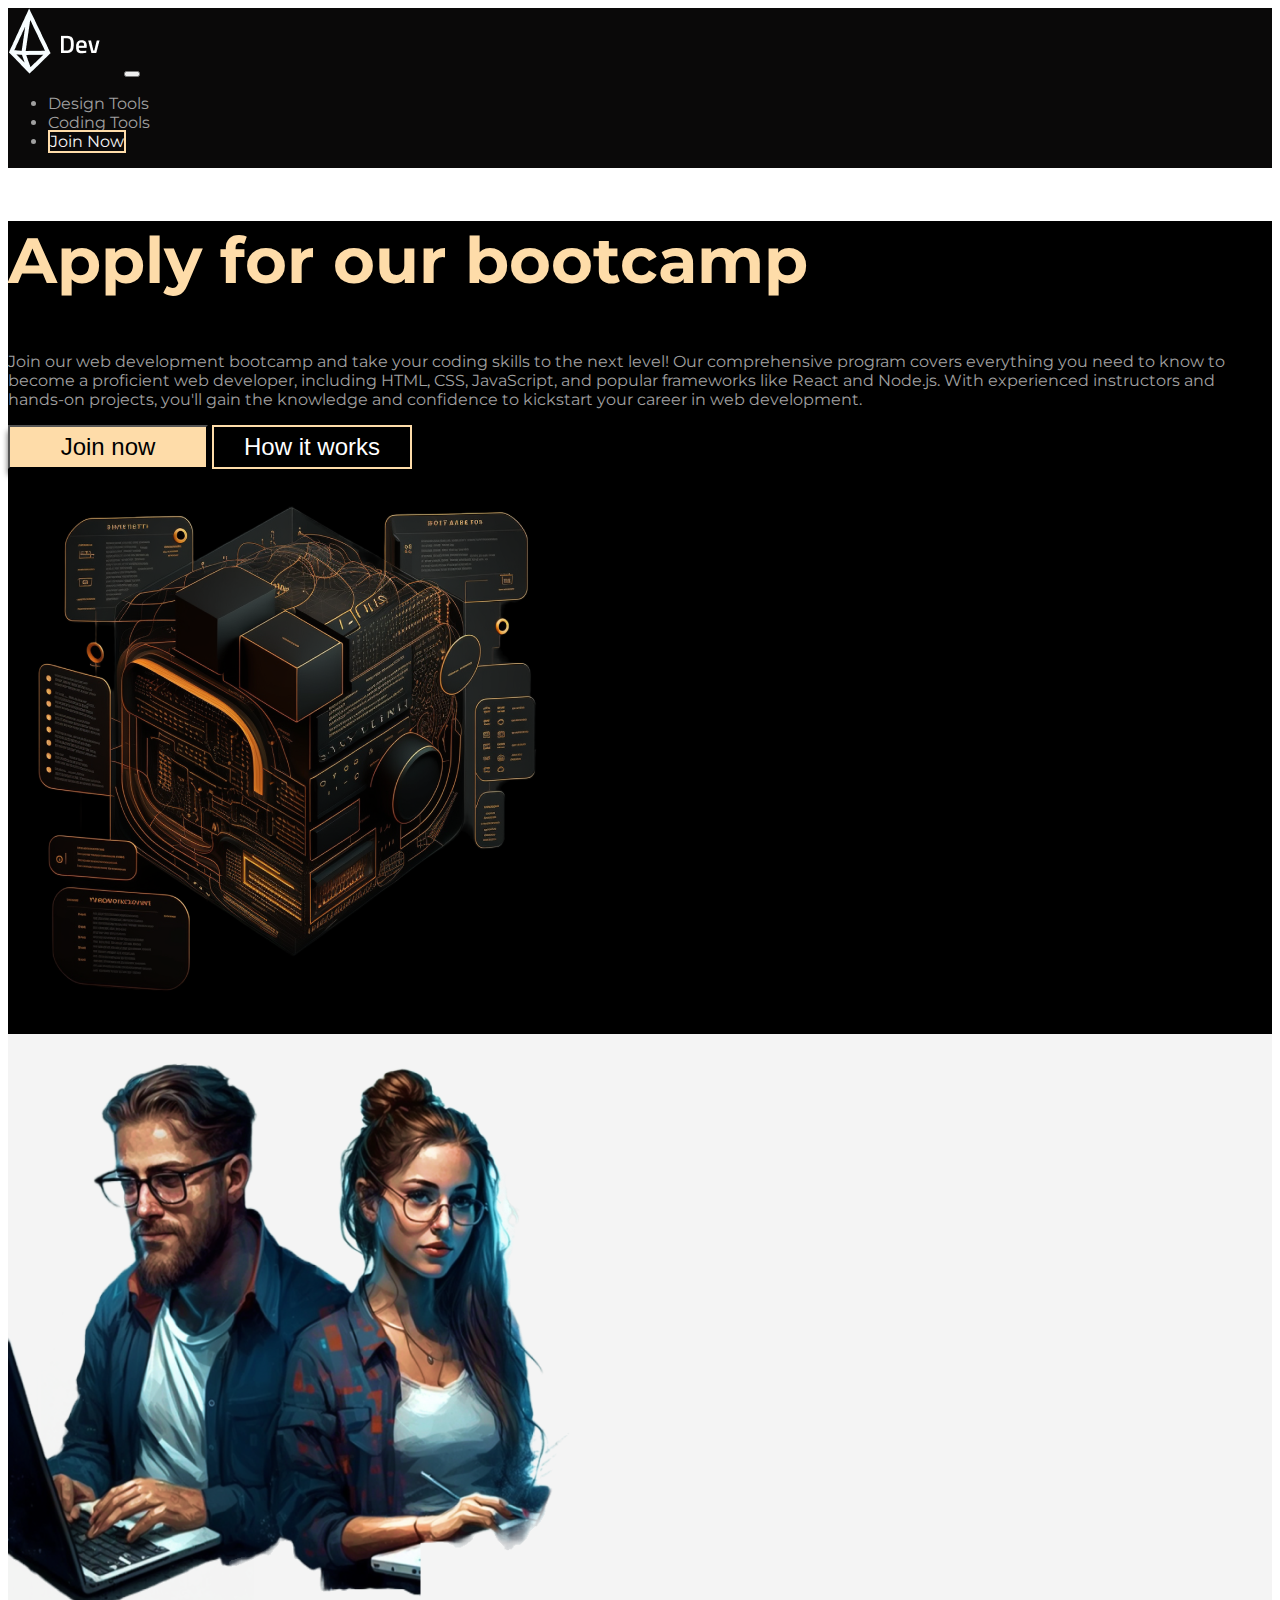
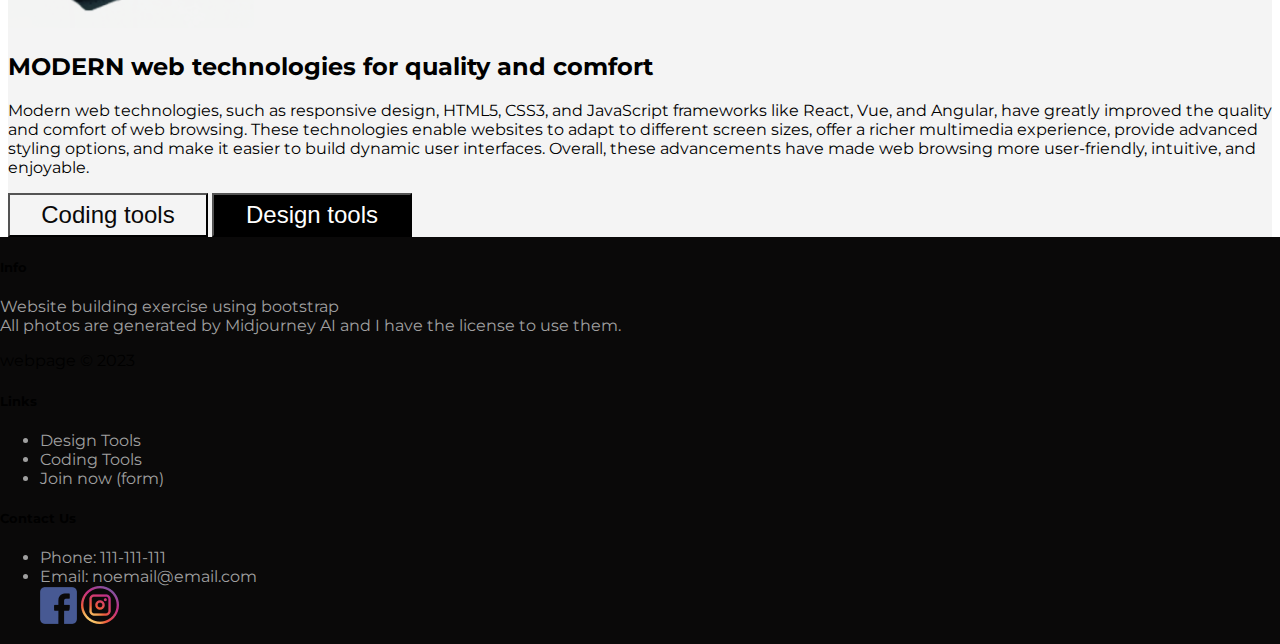
==== index.html @ 980ef247 "bootstrap excercise" ====
<!DOCTYPE html>
<html lang="en">
<head>
  <meta charset="UTF-8">
  <meta name="viewport" content="width=device-width, initial-scale=1.0">
  <link href="https://fonts.googleapis.com/css2?family=Bebas+Neue&family=Montserrat&family=Poppins:wght@300&family=Roboto:wght@400;500;700&family=Tillana:wght@400;500;600;700&display=swap" rel="stylesheet">
  <!-- Bootstrap CSS -->
  <link href="https://cdn.jsdelivr.net/npm/bootstrap@5.2.3/dist/css/bootstrap.min.css" rel="stylesheet" integrity="sha384-rbsA2VBKQhggwzxH7pPCaAqO46MgnOM80zW1RWuH61DGLwZJEdK2Kadq2F9CUG65" crossorigin="anonymous">
  <link rel="stylesheet" href="styles/style.css">
  <title>My Website</title>
</head>

<body>
  <nav class="navbar navbar-expand-md">
    <div class="container-xxl">
      <a href="index.html" class="navbar-brand">
        <img src="images/Group 2.png" alt="">
      </a>
  
      <!-- Toggle for navbar -->
      <button class="navbar-toggler" type="button" data-bs-toggle="collapse" data-bs-target="#main-nav" aria-controls="main-nav" aria-expanded="false" aria-label="Toggle navigation">
        <span class="navbar-toggler-icon" id="toggler-icon"></span>
      </button>
  
      <div class="collapse navbar-collapse justify-content-center" id="main-nav">
        <ul class="navbar-nav ms-auto">
          <li class="nav-item">
            <a href="pages/designTools.html" class="nav-link">Design Tools</a>
          </li>

          <li class="nav-item">
            <a href="pages/codeTools.html" class="nav-link">Coding Tools</a>
          </li>

          <li class="nav-item">
            <a href="pages/form.html" class="nav-link last-item">Join Now</a>
          </li>
        </ul>
      </div>
  </nav>
  
  


    <section class="container-fluid py-5 hero-section">
      <div class="container">
        <div class="row align-items-center">
          <div class="col-md-6 mb-4" id="col-left-up">
            <h2 class="mt-5" id="header-left">Apply for our bootcamp</h2>
            <p class="text-justify intro-text mt-5 mb-5" style="--d: 0s">Join our web development bootcamp and take your coding skills to the next level! Our comprehensive program covers everything you need to know to become a proficient web developer, including HTML, CSS, JavaScript, and popular frameworks like React and Node.js. With experienced instructors and hands-on projects, you'll gain the knowledge and confidence to kickstart your career in web development.</p>
            <button class="left-1"><a href="pages/form.html">Join now</a></button>
            <button class="left-2"><a href="pages/form.html">How it works</a></button>
          </div>
          <div class="col-md-6 col-sm-12 text-center" id="image-right">
            <img id="cube_img" src="images/Oma projekti 1.png" alt="">
          </div>
        </div>
      </div>
    </section>



    <section class="container-fluid py-5 bottom-section">
      <div class="container">
        <div class="row align-items-center">
          <div class="col-md-6 col-sm-12 text-center" id="image-left">
            <img src="images/man_woman_img.png" alt="">
          </div>
          <div class="col-md-6 col-sm-12 mb-4 mb-md-0">
            <h2 class="mt-5" id="header-left-2"> <span class="text-warning">MODERN</span> web technologies for quality and comfort</h2>
            <p class="text-justify text-section-2 mt-5 mb-5">Modern web technologies, such as responsive design, HTML5, CSS3, and JavaScript frameworks like React, Vue, and Angular, have greatly improved the quality and comfort of web browsing. These technologies enable websites to adapt to different screen sizes, offer a richer multimedia experience, provide advanced styling options, and make it easier to build dynamic user interfaces. Overall, these advancements have made web browsing more user-friendly, intuitive, and enjoyable.</p>
            <button class="left-3"><a href="pages/codeTools.html">Coding tools</a></button>
            <button class="left-4"><a href="pages/designTools.html">Design tools</a></button>
          </div>

        </div>
      </div>
    </section>



    <footer class="w-100">
      <div class="container my-5">
        <div class="row">
          <div class="col-md-6">
            <h5 class="text-warning">Info</h5>
            <p class="footer-text">Website building exercise using bootstrap <br> 
            All photos are generated by Midjourney AI and I have the license to use them.</p>
            <p class="text-warning">webpage &copy; 2023</p>
          </div>
          <div class="col-md-3">
            <h5 class="text-warning">Links</h5>
            <ul class="list-unstyled">
              <li><a href="pages/designTools.html">Design Tools</a></li>
              <li><a href="pages/codeTools.html">Coding Tools</a></li>
              <li><a href="pages/form.html">Join now (form)</a></li>
            </ul>
          </div>
  
  
          <div class="col-md-3">
            <h5 class="text-warning">Contact Us</h5>
            <ul class="list-unstyled">
              <li>Phone: 111-111-111</li>
              <li>Email: noemail@email.com</li>
              <div class="socials pt-4">
                <a href="https://www.facebook.com" target="_blank"><img class="px-2" src="../images/fbicon.png" alt=""></a>
                <a href="https://www.instagram.com" target="_blank"><img class="px-2" src="../images/igicon.png" alt=""><a>
              </div>
            </ul>
          </div>
        </div>
      </div>
    </footer>



    <script src="https://cdn.jsdelivr.net/npm/bootstrap@5.2.3/dist/js/bootstrap.bundle.min.js" integrity="sha384-kenU1KFdBIe4zVF0s0G1M5b4hcpxyD9F7jL+jjXkk+Q2h455rYXK/7HAuoJl+0I4" crossorigin="anonymous"></script>
</body>
</html>
---- styles/style.css ----
*{
    box-sizing: border-box;
}

body {
  font-family: 'Montserrat', sans-serif;
}


.navbar {
  background-color: #0A0909;
}

.navbar .navbar-nav .nav-link.active {
  color: #FEDCA9;
}

.nav-link {
  color: #A0A0A0;
}

.nav-link:hover {
  color: #FEDCA9;
}

.left-1 a {
  color: black;
}


.last-item {
  color: whitesmoke;
}

.hero-section {
  background-color: black;
}

#image-right, #image-left, #header-left-2{
  overflow: hidden;
}

#header-left {
  font-size: 4rem;
  color: #FEDCA9;
  overflow: hidden;
}

.left-2 {
  padding: 6px 20px;
  width: 200px;
  border: 2px solid #FEDCA9;
  cursor: pointer;
  background-color: transparent;
  color: whitesmoke;
  font-size: 1.5em;
  box-shadow: 0 6px 6px rgba(0, 0, 0, 0.6);

}

.left-1 {
  padding: 6px 20px;
  width: 200px;
  cursor: pointer;
  background-color: #FEDCA9;
  color: black;
  font-size: 1.5em;
  box-shadow: 0 6px 6px rgba(0, 0, 0, 0.6);
}

.left-2 a {
  color: white;
}

.left-3 {
  padding: 6px 20px;
  width: 200px;
  color: black;
  background-color: transparent;
  font-size: 1.5em;

}

.left-3 a {
  color: #0A0909;
}

.left-4 {
  padding: 6px 20px;
  width: 200px;
  background-color: black;
  font-size: 1.5em;
}

.left-4 a {
  color: white;
}

button:hover {
  background-color: #f8b146;
}

.last-item {
  border: 2px solid #FEDCA9;
}

.bottom-section {
  background-color: #f4f4f4;
  text-align: left;
}

footer {
  background-color: #0A0909;
  position: absolute;
  left: 0;
  right: 0;
}

.intro-text {
  color: #A0A0A0;
}

.text-section-2 {
  color: #000;
}

li {
  color: #A0A0A0;
}

.card {
  height: 300px;
}

.btn-card-1, .btn-card-2, .btn-card-3, .btn-card-4 {
  background-color:#0A0909;
  color: #FEDCA9;
}


.btn-card-1:hover, .btn-card-2:hover, .btn-card-3:hover, .btn-card-4:hover {
  background-color:whitesmoke;
  color: #000;
}


/* animation img */
@keyframes zoom {
  0% {
    transform: scale(1);
  }
  50% {
    transform: scale(1.1);
  }
  100% {
    transform: scale(1);
  }
}

/* Apply the animation to the element */
#image-right img {
  animation-name: zoom;
  animation-duration: 2s;
  animation-iteration-count: infinite;
  animation-direction: alternate;
  animation-timing-function: ease-in-out;
}


/* animation header */
@keyframes slide-in {
  0% {
    transform: translateX(-100%);
    opacity: 0;
  }
  100% {
    transform: translateX(0);
    opacity: 1;
  }
}

/* Apply the animation to the element */
#header-left {
  animation-name: slide-in;
  animation-duration: 1s;
  animation-delay: 0.5s;
  animation-fill-mode: forwards;
}

.card {
  transition: transform 0.5s;
}

.card:hover {
  transform: scale(1.05);
}



a {
  text-decoration: none;
  color: #A0A0A0;
}

.footer-text {
  color: #A0A0A0;

}


.card-container {
  background-color: black;
}

.card {
  background-color: #f4f4f4;
  opacity: 0.8;
}

.card:hover {
  background-color: #FEDCA9;
  color: #0A0909;
}

.design-tools-header {
  background-color: #000;
  font-size: 4rem;
  color: whitesmoke;
}


.card-title {
  font-size: 2rem;
}

.navbar {
  border-bottom: 1px solid transparent;
  transition: border-bottom-color 0.2s ease-in-out;
}

.navbar:hover {
  border-bottom-color: #FEDCA9;
}

.accordion-container {
  background-color: #000;
  padding-bottom: 5rem;
  padding-top: 5rem;

}

.accordion-header {
  background-color: #212121;
  border: 1px solid #FEDCA9;
  box-shadow: none;
  font-weight: 600;
  margin: 0;
  padding: 1rem;
}


.accordion-button {
  font-size: 1.5rem;
}



.accordion-item:first-child .accordion-button {
  border-radius: 0.5rem 0.5rem 0 0;
}

.accordion-item:last-child .accordion-button {
  border-radius: 0 0 0.5rem 0.5rem;
}

.accordion-body {
  background-color: #1E1E1E;
  color: whitesmoke;
  border: 1px solid #FEDCA9;
  border-radius: 0 0 0.5rem 0;
}

footer li a:hover {
  color: whitesmoke;
}




@media screen and (max-width: 1200px) {


  .last-item {
    border: none;
    color: #A0A0A0;
  }

  #header-left {
    font-size: 2.8rem;

  }

  .col-left-up {
    align-items: center;
  }

  img {
    max-width: 370px;
  }


  #smash-text {
    padding-left: 2rem;
    
  }



}

@media screen and (max-width: 770px) {
  .card-text {
    font-size: 1rem;
  }
  
  .card-title {
    font-size: 1.2rem;
  }

  .btn-card-1, .btn-card-2, .btn-card-3, .btn-card-4 {
    
    font-size: 0.8rem;
  }

  #cube_img {
    display: none;
  }
}


@media screen and (max-width: 500px) {
  img {
    max-width: 300px;
    margin-top: 2rem;
  }

  #header-left {
    font-size: 2rem;
  }

  .left-1, .left-2, .left-3, .left-4 {
    width: 140px;
    font-size: 12px;
  }

  .card-text {
    font-size: 0.9rem;
  }

  .design-tools-header {
    font-size: 2rem;
  }
}
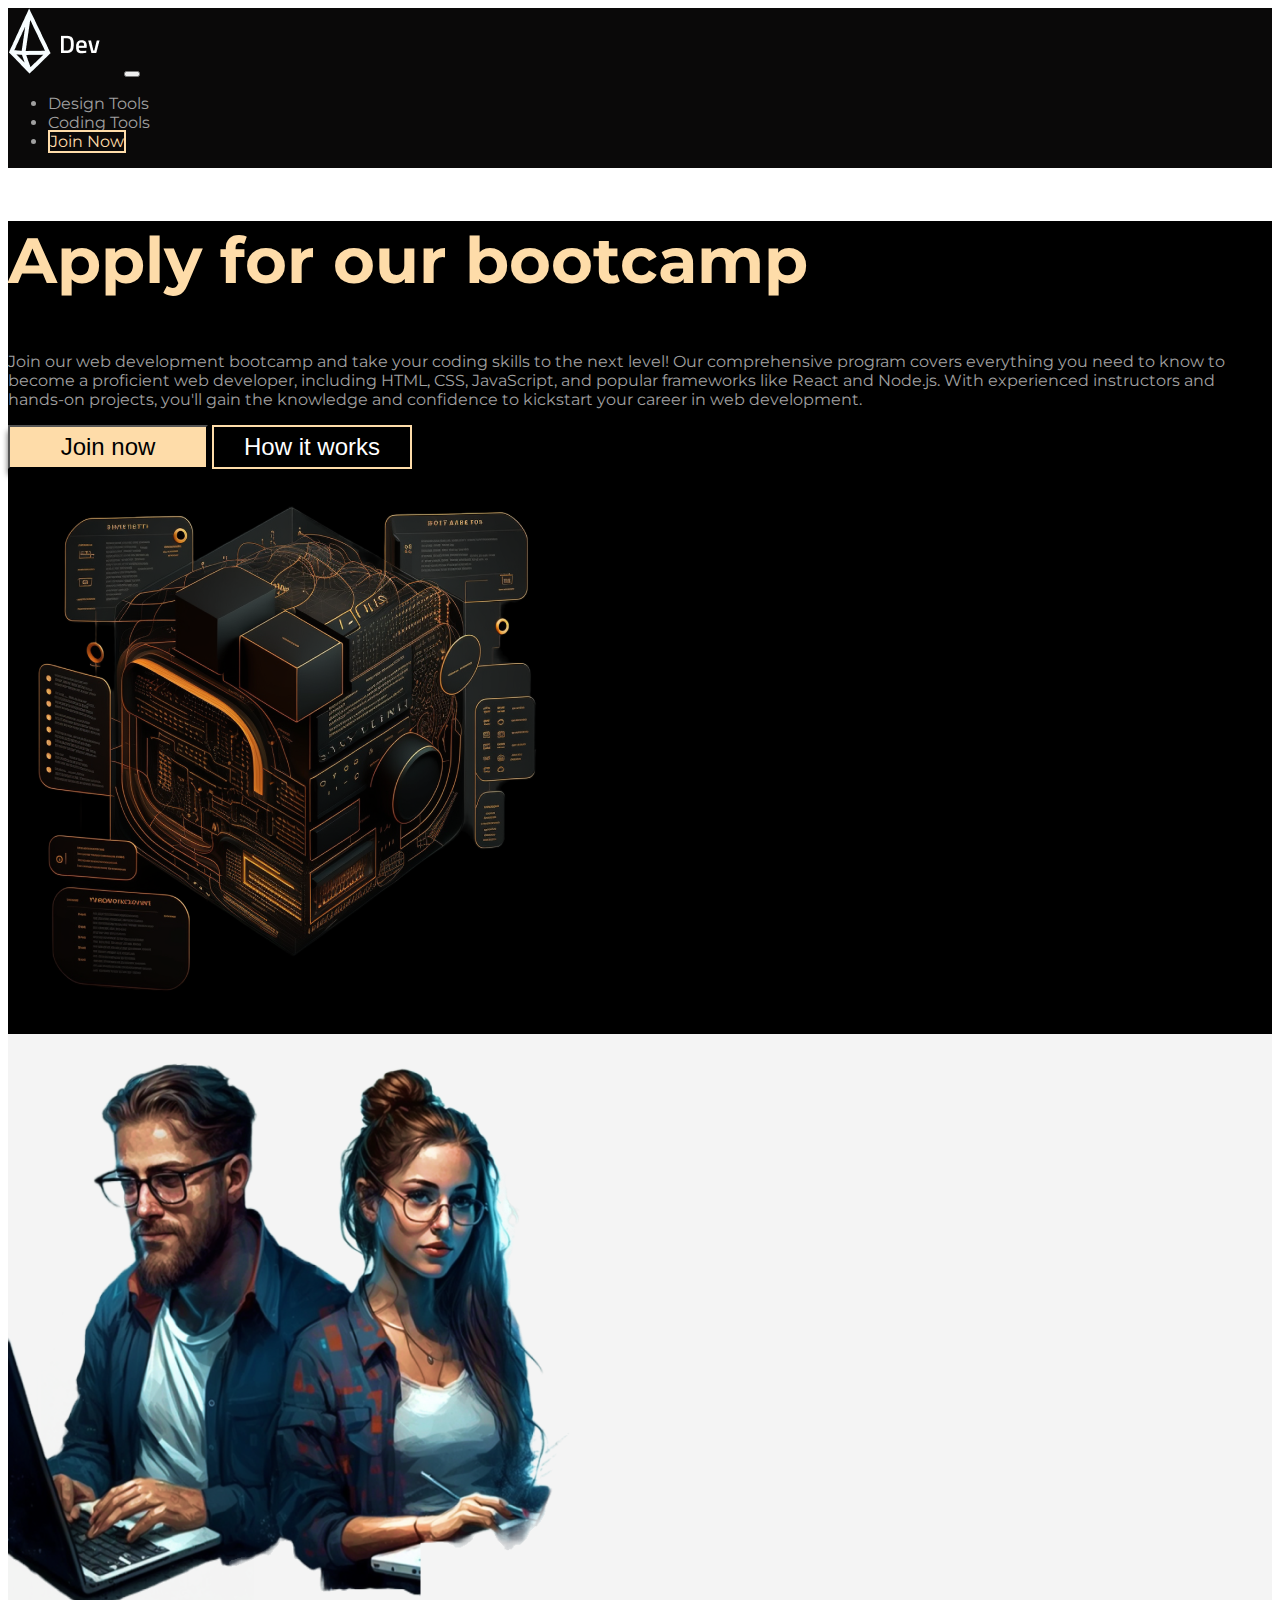
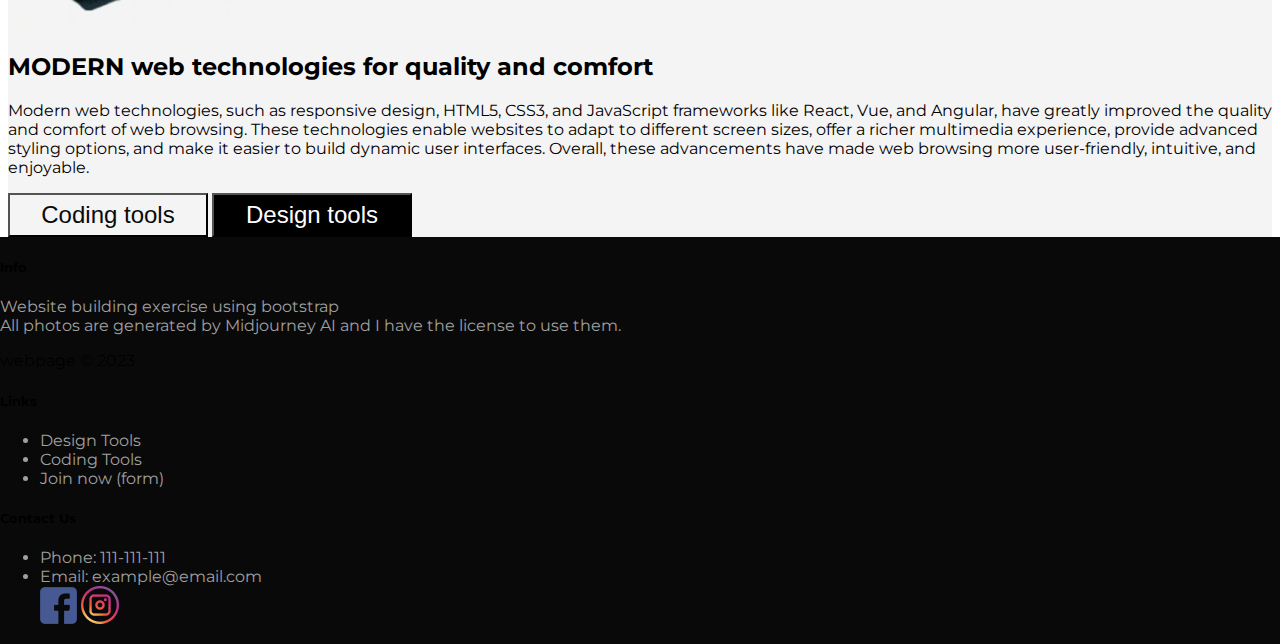
==== commit 9aee153f: "Added comments and made the code more readable" ====
--- a/index.html
+++ b/index.html
@@ -11,110 +11,125 @@
 </head>
 
 <body>
-  <nav class="navbar navbar-expand-md">
-    <div class="container-xxl">
+
+<!-- navbar -->
+<nav class="navbar navbar-expand-md">
+  <div class="container-xxl">
       <a href="index.html" class="navbar-brand">
-        <img src="images/Group 2.png" alt="">
+          <img src="images/Group 2.png" alt="">
       </a>
-  
+
       <!-- Toggle for navbar -->
       <button class="navbar-toggler" type="button" data-bs-toggle="collapse" data-bs-target="#main-nav" aria-controls="main-nav" aria-expanded="false" aria-label="Toggle navigation">
-        <span class="navbar-toggler-icon" id="toggler-icon"></span>
+          <span class="navbar-toggler-icon"></span>
       </button>
-  
+
       <div class="collapse navbar-collapse justify-content-center" id="main-nav">
-        <ul class="navbar-nav ms-auto">
-          <li class="nav-item">
-            <a href="pages/designTools.html" class="nav-link">Design Tools</a>
-          </li>
+          <ul class="navbar-nav ms-auto">
+              <li class="nav-item">
+                  <a href="pages/designTools.html" class="nav-link">Design Tools</a>
+              </li>
 
-          <li class="nav-item">
-            <a href="pages/codeTools.html" class="nav-link">Coding Tools</a>
-          </li>
+              <li class="nav-item">
+                  <a href="pages/codeTools.html" class="nav-link">Coding Tools</a>
+              </li>
 
-          <li class="nav-item">
-            <a href="pages/form.html" class="nav-link last-item">Join Now</a>
-          </li>
-        </ul>
+              <li class="nav-item">
+                  <a href="pages/form.html" class="nav-link nav-link active last-item">Join Now</a>
+              </li>
+          </ul>
       </div>
-  </nav>
+  </div>
+</nav>
   
   
 
-
-    <section class="container-fluid py-5 hero-section">
-      <div class="container">
-        <div class="row align-items-center">
-          <div class="col-md-6 mb-4" id="col-left-up">
-            <h2 class="mt-5" id="header-left">Apply for our bootcamp</h2>
-            <p class="text-justify intro-text mt-5 mb-5" style="--d: 0s">Join our web development bootcamp and take your coding skills to the next level! Our comprehensive program covers everything you need to know to become a proficient web developer, including HTML, CSS, JavaScript, and popular frameworks like React and Node.js. With experienced instructors and hands-on projects, you'll gain the knowledge and confidence to kickstart your career in web development.</p>
-            <button class="left-1"><a href="pages/form.html">Join now</a></button>
-            <button class="left-2"><a href="pages/form.html">How it works</a></button>
-          </div>
-          <div class="col-md-6 col-sm-12 text-center" id="image-right">
-            <img id="cube_img" src="images/Oma projekti 1.png" alt="">
-          </div>
-        </div>
+<!-- Hero section top -->
+<section class="container-fluid py-5 hero-section">
+  <div class="container">
+    <div class="row align-items-center">
+      <div class="col-md-6 mb-4" id="col-left-up">
+        <h2 class="mt-5" id="header-left">Apply for our bootcamp</h2>
+        <p class="text-justify intro-text mt-5 mb-5" style="--d: 0s">
+          Join our web development bootcamp and take your coding skills to the next level! 
+          Our comprehensive program covers everything you need to know to become a proficient web developer, 
+          including HTML, CSS, JavaScript, and popular frameworks like React and Node.js. 
+          With experienced instructors and hands-on projects, you'll gain the knowledge and confidence 
+          to kickstart your career in web development.
+        </p>
+        <button class="left-1"><a href="pages/form.html">Join now</a></button>
+        <button class="left-2"><a href="pages/form.html">How it works</a></button>
       </div>
-    </section>
+      <div class="col-md-6 col-sm-12 text-center" id="image-right">
+        <img id="cube_img" src="images/Oma projekti 1.png" alt="">
+      </div>
+    </div>
+  </div>
+</section>
 
 
 
-    <section class="container-fluid py-5 bottom-section">
-      <div class="container">
-        <div class="row align-items-center">
-          <div class="col-md-6 col-sm-12 text-center" id="image-left">
-            <img src="images/man_woman_img.png" alt="">
-          </div>
-          <div class="col-md-6 col-sm-12 mb-4 mb-md-0">
-            <h2 class="mt-5" id="header-left-2"> <span class="text-warning">MODERN</span> web technologies for quality and comfort</h2>
-            <p class="text-justify text-section-2 mt-5 mb-5">Modern web technologies, such as responsive design, HTML5, CSS3, and JavaScript frameworks like React, Vue, and Angular, have greatly improved the quality and comfort of web browsing. These technologies enable websites to adapt to different screen sizes, offer a richer multimedia experience, provide advanced styling options, and make it easier to build dynamic user interfaces. Overall, these advancements have made web browsing more user-friendly, intuitive, and enjoyable.</p>
-            <button class="left-3"><a href="pages/codeTools.html">Coding tools</a></button>
-            <button class="left-4"><a href="pages/designTools.html">Design tools</a></button>
-          </div>
-
-        </div>
+<!-- Hero section bottom -->
+<section class="container-fluid py-5 bottom-section">
+  <div class="container">
+    <div class="row align-items-center">
+      <div class="col-md-6 col-sm-12 text-center" id="image-left">
+        <img src="images/man_woman_img.png" alt="">
       </div>
-    </section>
+      <div class="col-md-6 col-sm-12 mb-4 mb-md-0">
+        <h2 class="mt-5" id="header-left-2"><span class="text-warning">MODERN</span> web technologies for quality and comfort</h2>
+        <p class="text-justify text-section-2 mt-5 mb-5">Modern web technologies, such as responsive design, HTML5, CSS3, and JavaScript frameworks like React, Vue, and Angular, have greatly improved the quality and comfort of web browsing. These technologies enable websites to adapt to different screen sizes, offer a richer multimedia experience, provide advanced styling options, and make it easier to build dynamic user interfaces. Overall, these advancements have made web browsing more user-friendly, intuitive, and enjoyable.</p>
+        <button class="left-3"><a href="pages/codeTools.html">Coding tools</a></button>
+        <button class="left-4"><a href="pages/designTools.html">Design tools</a></button>
+      </div>
+    </div>
+  </div>
+</section>
 
 
 
-    <footer class="w-100">
-      <div class="container my-5">
-        <div class="row">
-          <div class="col-md-6">
-            <h5 class="text-warning">Info</h5>
-            <p class="footer-text">Website building exercise using bootstrap <br> 
-            All photos are generated by Midjourney AI and I have the license to use them.</p>
-            <p class="text-warning">webpage &copy; 2023</p>
+<!-- Footer -->
+<footer class="w-100">
+  <div class="container my-5">
+    <div class="row">
+
+      <!-- Info -->
+      <div class="col-md-6">
+        <h5 class="text-warning">Info</h5>
+        <p class="footer-text">Website building exercise using bootstrap <br> 
+        All photos are generated by Midjourney AI and I have the license to use them.</p>
+        <p class="text-warning">webpage &copy; 2023</p>
+      </div>
+
+      <!-- Links -->
+      <div class="col-md-3">
+        <h5 class="text-warning">Links</h5>
+        <ul class="list-unstyled">
+          <li><a href="pages/designTools.html">Design Tools</a></li>
+          <li><a href="pages/codeTools.html">Coding Tools</a></li>
+          <li><a href="pages/form.html">Join now (form)</a></li>
+        </ul>
+      </div>
+
+      <!-- Contact Us -->
+      <div class="col-md-3">
+        <h5 class="text-warning">Contact Us</h5>
+        <ul class="list-unstyled">
+          <li>Phone: 111-111-111</li>
+          <li>Email: example@email.com</li>
+          <div class="socials pt-4">
+            <a href="https://www.facebook.com" target="_blank"><img class="px-2" src="../images/fbicon.png" alt=""></a>
+            <a href="https://www.instagram.com" target="_blank"><img class="px-2" src="../images/igicon.png" alt=""></a>
           </div>
-          <div class="col-md-3">
-            <h5 class="text-warning">Links</h5>
-            <ul class="list-unstyled">
-              <li><a href="pages/designTools.html">Design Tools</a></li>
-              <li><a href="pages/codeTools.html">Coding Tools</a></li>
-              <li><a href="pages/form.html">Join now (form)</a></li>
-            </ul>
-          </div>
-  
-  
-          <div class="col-md-3">
-            <h5 class="text-warning">Contact Us</h5>
-            <ul class="list-unstyled">
-              <li>Phone: 111-111-111</li>
-              <li>Email: noemail@email.com</li>
-              <div class="socials pt-4">
-                <a href="https://www.facebook.com" target="_blank"><img class="px-2" src="../images/fbicon.png" alt=""></a>
-                <a href="https://www.instagram.com" target="_blank"><img class="px-2" src="../images/igicon.png" alt=""><a>
-              </div>
-            </ul>
-          </div>
-        </div>
+        </ul>
       </div>
-    </footer>
+    </div>
+  </div>
+</footer>
 
 
 
+        <!-- script bootstrap -->
     <script src="https://cdn.jsdelivr.net/npm/bootstrap@5.2.3/dist/js/bootstrap.bundle.min.js" integrity="sha384-kenU1KFdBIe4zVF0s0G1M5b4hcpxyD9F7jL+jjXkk+Q2h455rYXK/7HAuoJl+0I4" crossorigin="anonymous"></script>
 </body>
 </html>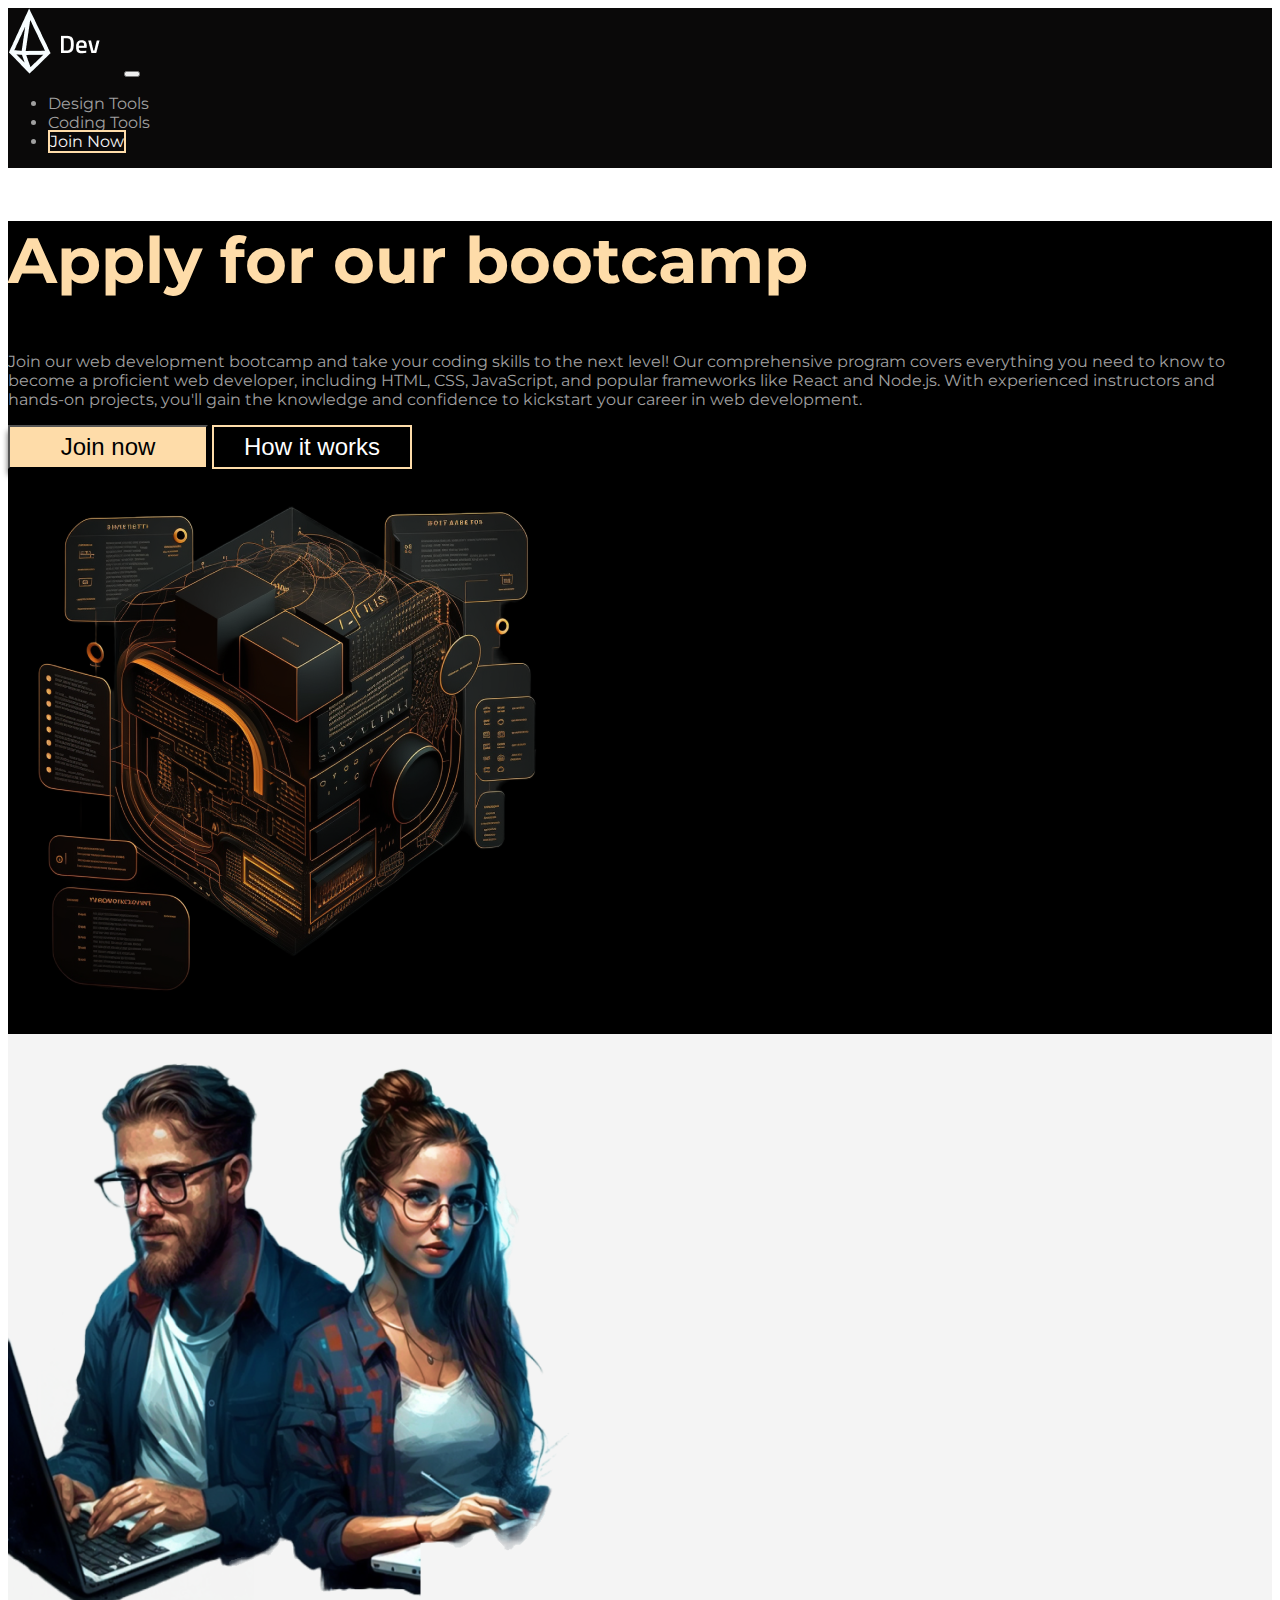
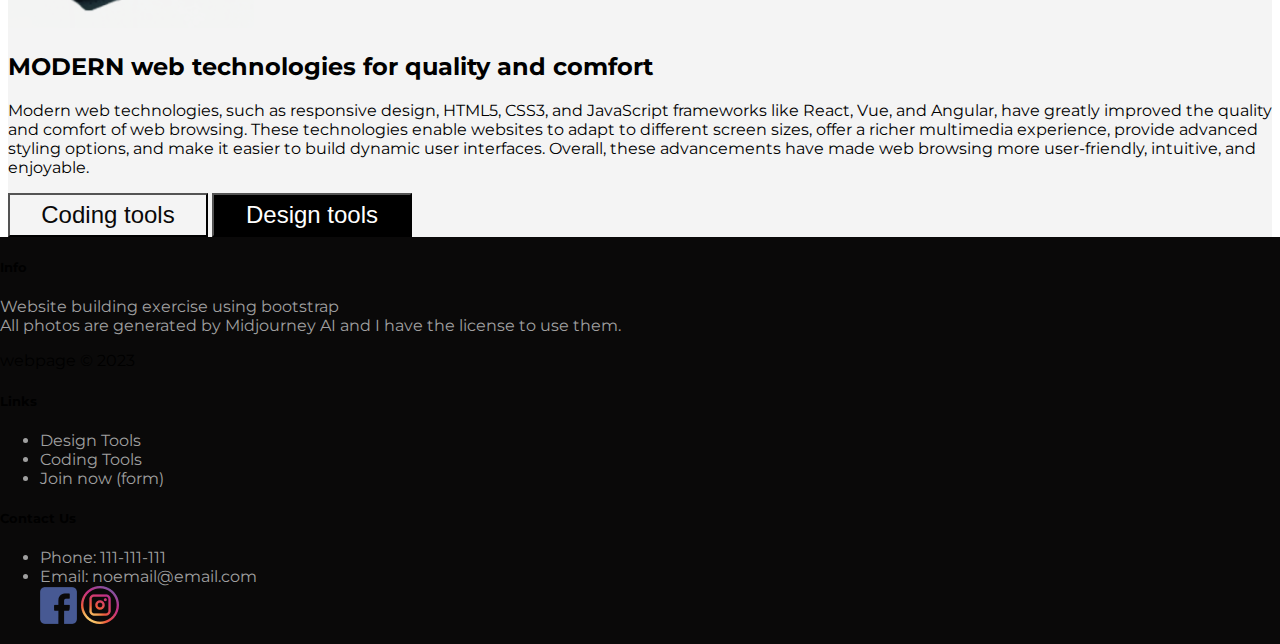
==== commit 5494a154: "media query adjustments" ====
--- a/index.html
+++ b/index.html
@@ -11,125 +11,110 @@
 </head>
 
 <body>
-
-<!-- navbar -->
-<nav class="navbar navbar-expand-md">
-  <div class="container-xxl">
+  <nav class="navbar navbar-expand-md">
+    <div class="container-xxl">
       <a href="index.html" class="navbar-brand">
-          <img src="images/Group 2.png" alt="">
+        <img src="images/Group 2.png" alt="">
       </a>
-
+  
       <!-- Toggle for navbar -->
       <button class="navbar-toggler" type="button" data-bs-toggle="collapse" data-bs-target="#main-nav" aria-controls="main-nav" aria-expanded="false" aria-label="Toggle navigation">
-          <span class="navbar-toggler-icon"></span>
+        <span class="navbar-toggler-icon" id="toggler-icon"></span>
       </button>
+  
+      <div class="collapse navbar-collapse justify-content-center" id="main-nav">
+        <ul class="navbar-nav ms-auto">
+          <li class="nav-item">
+            <a href="pages/designTools.html" class="nav-link">Design Tools</a>
+          </li>
 
-      <div class="collapse navbar-collapse justify-content-center" id="main-nav">
-          <ul class="navbar-nav ms-auto">
-              <li class="nav-item">
-                  <a href="pages/designTools.html" class="nav-link">Design Tools</a>
-              </li>
+          <li class="nav-item">
+            <a href="pages/codeTools.html" class="nav-link">Coding Tools</a>
+          </li>
 
-              <li class="nav-item">
-                  <a href="pages/codeTools.html" class="nav-link">Coding Tools</a>
-              </li>
-
-              <li class="nav-item">
-                  <a href="pages/form.html" class="nav-link nav-link active last-item">Join Now</a>
-              </li>
-          </ul>
+          <li class="nav-item">
+            <a href="pages/form.html" class="nav-link last-item">Join Now</a>
+          </li>
+        </ul>
       </div>
-  </div>
-</nav>
+  </nav>
   
   
 
-<!-- Hero section top -->
-<section class="container-fluid py-5 hero-section">
-  <div class="container">
-    <div class="row align-items-center">
-      <div class="col-md-6 mb-4" id="col-left-up">
-        <h2 class="mt-5" id="header-left">Apply for our bootcamp</h2>
-        <p class="text-justify intro-text mt-5 mb-5" style="--d: 0s">
-          Join our web development bootcamp and take your coding skills to the next level! 
-          Our comprehensive program covers everything you need to know to become a proficient web developer, 
-          including HTML, CSS, JavaScript, and popular frameworks like React and Node.js. 
-          With experienced instructors and hands-on projects, you'll gain the knowledge and confidence 
-          to kickstart your career in web development.
-        </p>
-        <button class="left-1"><a href="pages/form.html">Join now</a></button>
-        <button class="left-2"><a href="pages/form.html">How it works</a></button>
+
+    <section class="container-fluid py-5 hero-section">
+      <div class="container">
+        <div class="row align-items-center">
+          <div class="col-md-6 mb-4" id="col-left-up">
+            <h2 class="mt-5" id="header-left">Apply for our bootcamp</h2>
+            <p class="text-justify intro-text mt-5 mb-5" style="--d: 0s">Join our web development bootcamp and take your coding skills to the next level! Our comprehensive program covers everything you need to know to become a proficient web developer, including HTML, CSS, JavaScript, and popular frameworks like React and Node.js. With experienced instructors and hands-on projects, you'll gain the knowledge and confidence to kickstart your career in web development.</p>
+            <button class="left-1"><a href="pages/form.html">Join now</a></button>
+            <button class="left-2"><a href="pages/form.html">How it works</a></button>
+          </div>
+          <div class="col-md-6 col-sm-12 text-center" id="image-right">
+            <img id="cube_img" src="images/Oma projekti 1.png" alt="">
+          </div>
+        </div>
       </div>
-      <div class="col-md-6 col-sm-12 text-center" id="image-right">
-        <img id="cube_img" src="images/Oma projekti 1.png" alt="">
-      </div>
-    </div>
-  </div>
-</section>
+    </section>
 
 
 
-<!-- Hero section bottom -->
-<section class="container-fluid py-5 bottom-section">
-  <div class="container">
-    <div class="row align-items-center">
-      <div class="col-md-6 col-sm-12 text-center" id="image-left">
-        <img src="images/man_woman_img.png" alt="">
+    <section class="container-fluid py-5 bottom-section">
+      <div class="container">
+        <div class="row align-items-center">
+          <div class="col-md-6 col-sm-12 text-center" id="image-left">
+            <img src="images/man_woman_img.png" alt="">
+          </div>
+          <div class="col-md-6 col-sm-12 mb-4 mb-md-0">
+            <h2 class="mt-5" id="header-left-2"> <span class="text-warning">MODERN</span> web technologies for quality and comfort</h2>
+            <p class="text-justify text-section-2 mt-5 mb-5">Modern web technologies, such as responsive design, HTML5, CSS3, and JavaScript frameworks like React, Vue, and Angular, have greatly improved the quality and comfort of web browsing. These technologies enable websites to adapt to different screen sizes, offer a richer multimedia experience, provide advanced styling options, and make it easier to build dynamic user interfaces. Overall, these advancements have made web browsing more user-friendly, intuitive, and enjoyable.</p>
+            <button class="left-3"><a href="pages/codeTools.html">Coding tools</a></button>
+            <button class="left-4"><a href="pages/designTools.html">Design tools</a></button>
+          </div>
+
+        </div>
       </div>
-      <div class="col-md-6 col-sm-12 mb-4 mb-md-0">
-        <h2 class="mt-5" id="header-left-2"><span class="text-warning">MODERN</span> web technologies for quality and comfort</h2>
-        <p class="text-justify text-section-2 mt-5 mb-5">Modern web technologies, such as responsive design, HTML5, CSS3, and JavaScript frameworks like React, Vue, and Angular, have greatly improved the quality and comfort of web browsing. These technologies enable websites to adapt to different screen sizes, offer a richer multimedia experience, provide advanced styling options, and make it easier to build dynamic user interfaces. Overall, these advancements have made web browsing more user-friendly, intuitive, and enjoyable.</p>
-        <button class="left-3"><a href="pages/codeTools.html">Coding tools</a></button>
-        <button class="left-4"><a href="pages/designTools.html">Design tools</a></button>
-      </div>
-    </div>
-  </div>
-</section>
+    </section>
 
 
 
-<!-- Footer -->
-<footer class="w-100">
-  <div class="container my-5">
-    <div class="row">
-
-      <!-- Info -->
-      <div class="col-md-6">
-        <h5 class="text-warning">Info</h5>
-        <p class="footer-text">Website building exercise using bootstrap <br> 
-        All photos are generated by Midjourney AI and I have the license to use them.</p>
-        <p class="text-warning">webpage &copy; 2023</p>
+    <footer class="w-100">
+      <div class="container my-5">
+        <div class="row">
+          <div class="col-md-6">
+            <h5 class="text-warning">Info</h5>
+            <p class="footer-text">Website building exercise using bootstrap <br> 
+            All photos are generated by Midjourney AI and I have the license to use them.</p>
+            <p class="text-warning">webpage &copy; 2023</p>
+          </div>
+          <div class="col-md-3">
+            <h5 class="text-warning">Links</h5>
+            <ul class="list-unstyled">
+              <li><a href="pages/designTools.html">Design Tools</a></li>
+              <li><a href="pages/codeTools.html">Coding Tools</a></li>
+              <li><a href="pages/form.html">Join now (form)</a></li>
+            </ul>
+          </div>
+  
+  
+          <div class="col-md-3">
+            <h5 class="text-warning">Contact Us</h5>
+            <ul class="list-unstyled">
+              <li>Phone: 111-111-111</li>
+              <li>Email: noemail@email.com</li>
+              <div class="socials pt-4">
+                <a href="https://www.facebook.com" target="_blank"><img class="px-2" src="images/fbicon.png" alt=""></a>
+                <a href="https://www.instagram.com" target="_blank"><img class="px-2" src="images/igicon.png" alt=""><a>
+              </div>
+            </ul>
+          </div>
+        </div>
       </div>
-
-      <!-- Links -->
-      <div class="col-md-3">
-        <h5 class="text-warning">Links</h5>
-        <ul class="list-unstyled">
-          <li><a href="pages/designTools.html">Design Tools</a></li>
-          <li><a href="pages/codeTools.html">Coding Tools</a></li>
-          <li><a href="pages/form.html">Join now (form)</a></li>
-        </ul>
-      </div>
-
-      <!-- Contact Us -->
-      <div class="col-md-3">
-        <h5 class="text-warning">Contact Us</h5>
-        <ul class="list-unstyled">
-          <li>Phone: 111-111-111</li>
-          <li>Email: example@email.com</li>
-          <div class="socials pt-4">
-            <a href="https://www.facebook.com" target="_blank"><img class="px-2" src="../images/fbicon.png" alt=""></a>
-            <a href="https://www.instagram.com" target="_blank"><img class="px-2" src="../images/igicon.png" alt=""></a>
-          </div>
-        </ul>
-      </div>
-    </div>
-  </div>
-</footer>
+    </footer>
 
 
 
-        <!-- script bootstrap -->
     <script src="https://cdn.jsdelivr.net/npm/bootstrap@5.2.3/dist/js/bootstrap.bundle.min.js" integrity="sha384-kenU1KFdBIe4zVF0s0G1M5b4hcpxyD9F7jL+jjXkk+Q2h455rYXK/7HAuoJl+0I4" crossorigin="anonymous"></script>
 </body>
 </html>--- a/styles/style.css
+++ b/styles/style.css
@@ -336,6 +336,10 @@
   #cube_img {
     display: none;
   }
+
+  #header-left-2 {
+    text-align: center;
+  }
 }
 
 
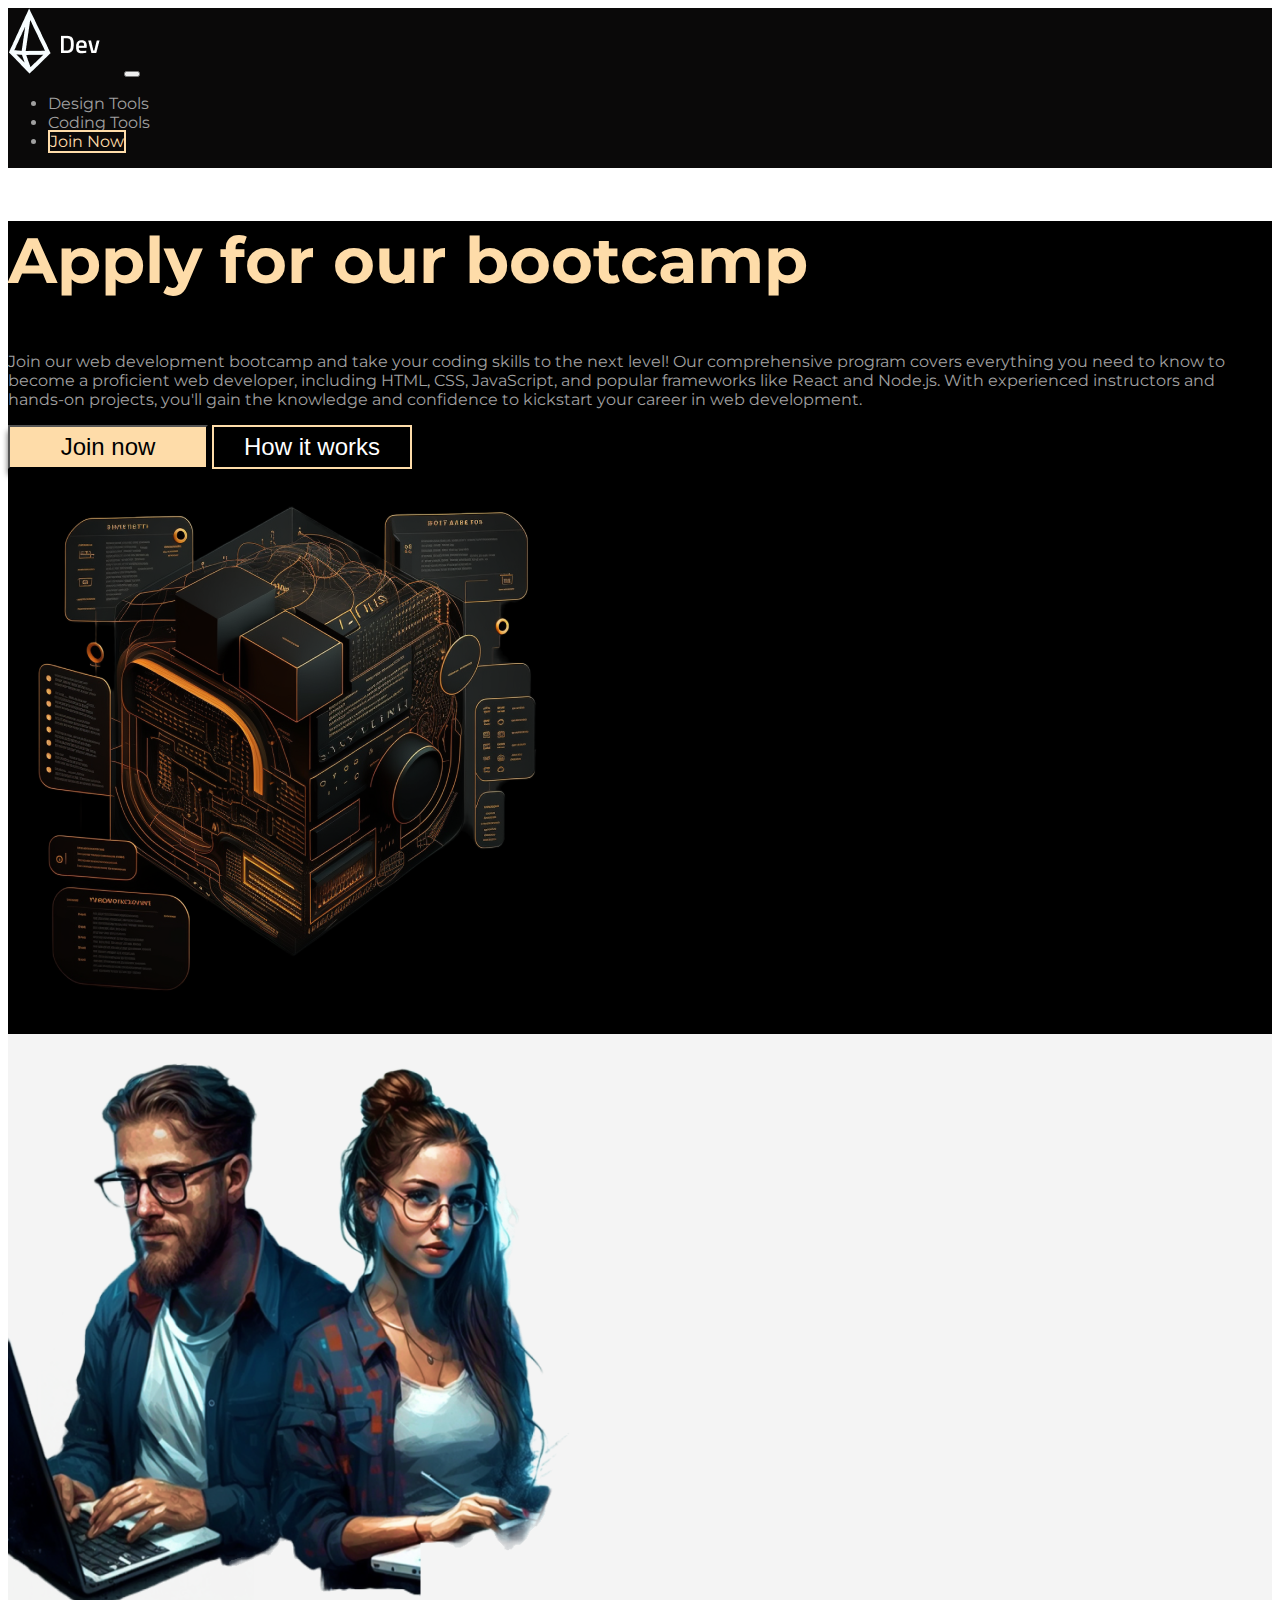
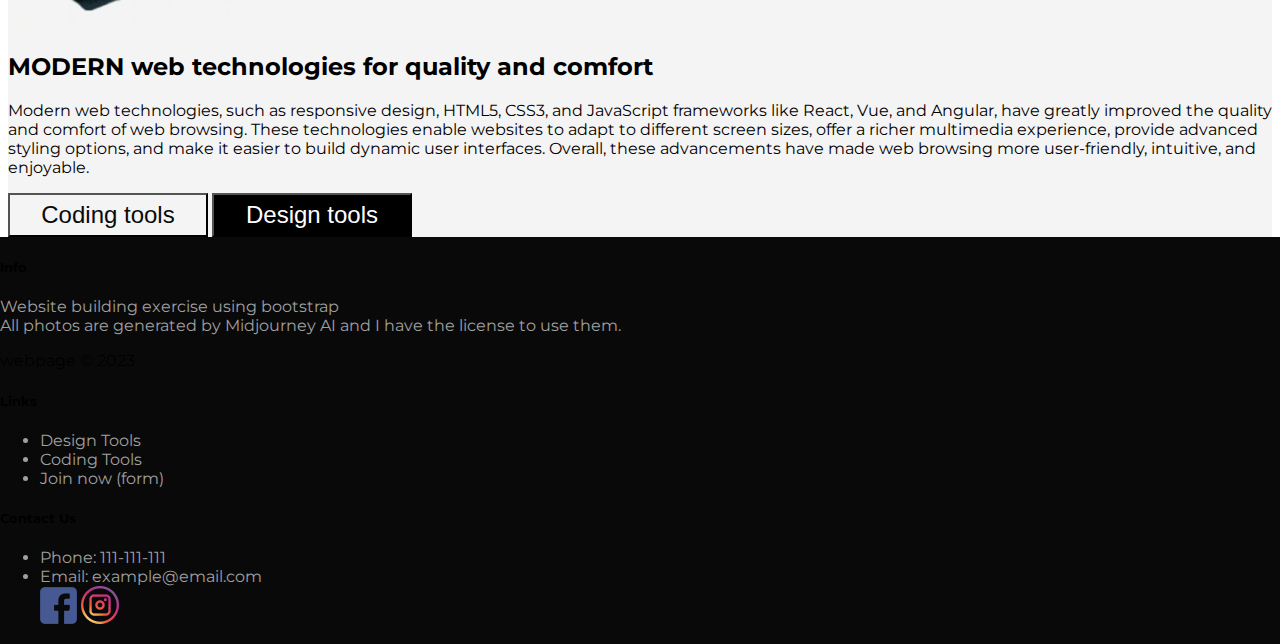
==== commit 93b074df: "Merge branch 'master' of https://github.com/laovirtanen/Bootstrap-workflow" ====
--- a/index.html
+++ b/index.html
@@ -11,110 +11,125 @@
 </head>
 
 <body>
-  <nav class="navbar navbar-expand-md">
-    <div class="container-xxl">
+
+<!-- navbar -->
+<nav class="navbar navbar-expand-md">
+  <div class="container-xxl">
       <a href="index.html" class="navbar-brand">
-        <img src="images/Group 2.png" alt="">
+          <img src="images/Group 2.png" alt="">
       </a>
-  
+
       <!-- Toggle for navbar -->
       <button class="navbar-toggler" type="button" data-bs-toggle="collapse" data-bs-target="#main-nav" aria-controls="main-nav" aria-expanded="false" aria-label="Toggle navigation">
-        <span class="navbar-toggler-icon" id="toggler-icon"></span>
+          <span class="navbar-toggler-icon"></span>
       </button>
-  
+
       <div class="collapse navbar-collapse justify-content-center" id="main-nav">
-        <ul class="navbar-nav ms-auto">
-          <li class="nav-item">
-            <a href="pages/designTools.html" class="nav-link">Design Tools</a>
-          </li>
+          <ul class="navbar-nav ms-auto">
+              <li class="nav-item">
+                  <a href="pages/designTools.html" class="nav-link">Design Tools</a>
+              </li>
 
-          <li class="nav-item">
-            <a href="pages/codeTools.html" class="nav-link">Coding Tools</a>
-          </li>
+              <li class="nav-item">
+                  <a href="pages/codeTools.html" class="nav-link">Coding Tools</a>
+              </li>
 
-          <li class="nav-item">
-            <a href="pages/form.html" class="nav-link last-item">Join Now</a>
-          </li>
-        </ul>
+              <li class="nav-item">
+                  <a href="pages/form.html" class="nav-link nav-link active last-item">Join Now</a>
+              </li>
+          </ul>
       </div>
-  </nav>
+  </div>
+</nav>
   
   
 
-
-    <section class="container-fluid py-5 hero-section">
-      <div class="container">
-        <div class="row align-items-center">
-          <div class="col-md-6 mb-4" id="col-left-up">
-            <h2 class="mt-5" id="header-left">Apply for our bootcamp</h2>
-            <p class="text-justify intro-text mt-5 mb-5" style="--d: 0s">Join our web development bootcamp and take your coding skills to the next level! Our comprehensive program covers everything you need to know to become a proficient web developer, including HTML, CSS, JavaScript, and popular frameworks like React and Node.js. With experienced instructors and hands-on projects, you'll gain the knowledge and confidence to kickstart your career in web development.</p>
-            <button class="left-1"><a href="pages/form.html">Join now</a></button>
-            <button class="left-2"><a href="pages/form.html">How it works</a></button>
-          </div>
-          <div class="col-md-6 col-sm-12 text-center" id="image-right">
-            <img id="cube_img" src="images/Oma projekti 1.png" alt="">
-          </div>
-        </div>
+<!-- Hero section top -->
+<section class="container-fluid py-5 hero-section">
+  <div class="container">
+    <div class="row align-items-center">
+      <div class="col-md-6 mb-4" id="col-left-up">
+        <h2 class="mt-5" id="header-left">Apply for our bootcamp</h2>
+        <p class="text-justify intro-text mt-5 mb-5" style="--d: 0s">
+          Join our web development bootcamp and take your coding skills to the next level! 
+          Our comprehensive program covers everything you need to know to become a proficient web developer, 
+          including HTML, CSS, JavaScript, and popular frameworks like React and Node.js. 
+          With experienced instructors and hands-on projects, you'll gain the knowledge and confidence 
+          to kickstart your career in web development.
+        </p>
+        <button class="left-1"><a href="pages/form.html">Join now</a></button>
+        <button class="left-2"><a href="pages/form.html">How it works</a></button>
       </div>
-    </section>
+      <div class="col-md-6 col-sm-12 text-center" id="image-right">
+        <img id="cube_img" src="images/Oma projekti 1.png" alt="">
+      </div>
+    </div>
+  </div>
+</section>
 
 
 
-    <section class="container-fluid py-5 bottom-section">
-      <div class="container">
-        <div class="row align-items-center">
-          <div class="col-md-6 col-sm-12 text-center" id="image-left">
-            <img src="images/man_woman_img.png" alt="">
-          </div>
-          <div class="col-md-6 col-sm-12 mb-4 mb-md-0">
-            <h2 class="mt-5" id="header-left-2"> <span class="text-warning">MODERN</span> web technologies for quality and comfort</h2>
-            <p class="text-justify text-section-2 mt-5 mb-5">Modern web technologies, such as responsive design, HTML5, CSS3, and JavaScript frameworks like React, Vue, and Angular, have greatly improved the quality and comfort of web browsing. These technologies enable websites to adapt to different screen sizes, offer a richer multimedia experience, provide advanced styling options, and make it easier to build dynamic user interfaces. Overall, these advancements have made web browsing more user-friendly, intuitive, and enjoyable.</p>
-            <button class="left-3"><a href="pages/codeTools.html">Coding tools</a></button>
-            <button class="left-4"><a href="pages/designTools.html">Design tools</a></button>
-          </div>
-
-        </div>
+<!-- Hero section bottom -->
+<section class="container-fluid py-5 bottom-section">
+  <div class="container">
+    <div class="row align-items-center">
+      <div class="col-md-6 col-sm-12 text-center" id="image-left">
+        <img src="images/man_woman_img.png" alt="">
       </div>
-    </section>
+      <div class="col-md-6 col-sm-12 mb-4 mb-md-0">
+        <h2 class="mt-5" id="header-left-2"><span class="text-warning">MODERN</span> web technologies for quality and comfort</h2>
+        <p class="text-justify text-section-2 mt-5 mb-5">Modern web technologies, such as responsive design, HTML5, CSS3, and JavaScript frameworks like React, Vue, and Angular, have greatly improved the quality and comfort of web browsing. These technologies enable websites to adapt to different screen sizes, offer a richer multimedia experience, provide advanced styling options, and make it easier to build dynamic user interfaces. Overall, these advancements have made web browsing more user-friendly, intuitive, and enjoyable.</p>
+        <button class="left-3"><a href="pages/codeTools.html">Coding tools</a></button>
+        <button class="left-4"><a href="pages/designTools.html">Design tools</a></button>
+      </div>
+    </div>
+  </div>
+</section>
 
 
 
-    <footer class="w-100">
-      <div class="container my-5">
-        <div class="row">
-          <div class="col-md-6">
-            <h5 class="text-warning">Info</h5>
-            <p class="footer-text">Website building exercise using bootstrap <br> 
-            All photos are generated by Midjourney AI and I have the license to use them.</p>
-            <p class="text-warning">webpage &copy; 2023</p>
+<!-- Footer -->
+<footer class="w-100">
+  <div class="container my-5">
+    <div class="row">
+
+      <!-- Info -->
+      <div class="col-md-6">
+        <h5 class="text-warning">Info</h5>
+        <p class="footer-text">Website building exercise using bootstrap <br> 
+        All photos are generated by Midjourney AI and I have the license to use them.</p>
+        <p class="text-warning">webpage &copy; 2023</p>
+      </div>
+
+      <!-- Links -->
+      <div class="col-md-3">
+        <h5 class="text-warning">Links</h5>
+        <ul class="list-unstyled">
+          <li><a href="pages/designTools.html">Design Tools</a></li>
+          <li><a href="pages/codeTools.html">Coding Tools</a></li>
+          <li><a href="pages/form.html">Join now (form)</a></li>
+        </ul>
+      </div>
+
+      <!-- Contact Us -->
+      <div class="col-md-3">
+        <h5 class="text-warning">Contact Us</h5>
+        <ul class="list-unstyled">
+          <li>Phone: 111-111-111</li>
+          <li>Email: example@email.com</li>
+          <div class="socials pt-4">
+            <a href="https://www.facebook.com" target="_blank"><img class="px-2" src="../images/fbicon.png" alt=""></a>
+            <a href="https://www.instagram.com" target="_blank"><img class="px-2" src="../images/igicon.png" alt=""></a>
           </div>
-          <div class="col-md-3">
-            <h5 class="text-warning">Links</h5>
-            <ul class="list-unstyled">
-              <li><a href="pages/designTools.html">Design Tools</a></li>
-              <li><a href="pages/codeTools.html">Coding Tools</a></li>
-              <li><a href="pages/form.html">Join now (form)</a></li>
-            </ul>
-          </div>
-  
-  
-          <div class="col-md-3">
-            <h5 class="text-warning">Contact Us</h5>
-            <ul class="list-unstyled">
-              <li>Phone: 111-111-111</li>
-              <li>Email: noemail@email.com</li>
-              <div class="socials pt-4">
-                <a href="https://www.facebook.com" target="_blank"><img class="px-2" src="images/fbicon.png" alt=""></a>
-                <a href="https://www.instagram.com" target="_blank"><img class="px-2" src="images/igicon.png" alt=""><a>
-              </div>
-            </ul>
-          </div>
-        </div>
+        </ul>
       </div>
-    </footer>
+    </div>
+  </div>
+</footer>
 
 
 
+        <!-- script bootstrap -->
     <script src="https://cdn.jsdelivr.net/npm/bootstrap@5.2.3/dist/js/bootstrap.bundle.min.js" integrity="sha384-kenU1KFdBIe4zVF0s0G1M5b4hcpxyD9F7jL+jjXkk+Q2h455rYXK/7HAuoJl+0I4" crossorigin="anonymous"></script>
 </body>
 </html>